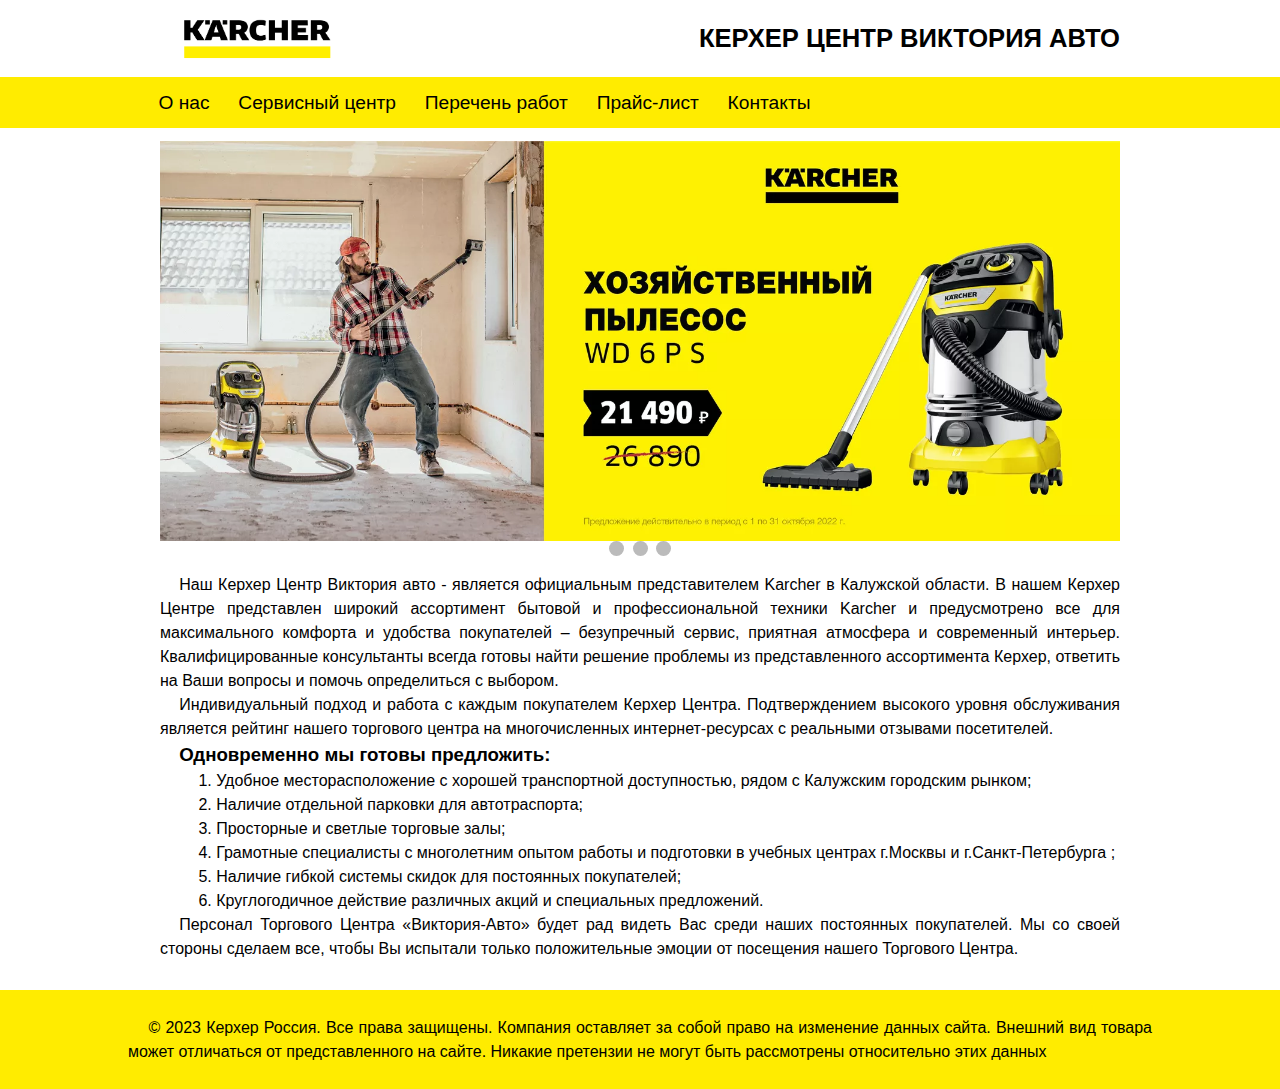
==== index.html @ d5f45176 "add new file" ====
<!DOCTYPE html>
<html lang="ru">

	<head>
		<meta charset="utf-8">
		<title>Главная</title>
		<meta name="viewport" content="width=device-width, initial-scale=1">
		<link rel="stylesheet" href="styles.css">
		<link rel="icon" type="image/jpeg" href="favicon.jpg">
		
	</head>
	<body>
		<div class="grid-container">
				<div class="header">
					<div class="logo">
						<img src="images/logo.png" alt="логотип керхер">
					</div>
					<div class="header1">
						<h1>КЕРХЕР ЦЕНТР <b>ВИКТОРИЯ АВТО</b></h1>
					</div>
				</div>
				<div class="nav">
					<a href="about.html">О нас</a>
					<a href="service.html">Сервисный центр</a>
					<a href="list-of-works.html">Перечень работ</a>
					<a href="price.html">Прайс-лист</a>
					<a href="contacts.html">Контакты</a>
				</div>
				<div class="topnav">
					  <a  href="index.html" class="active-tn"><img src="images/logo-tn.png" alt="logo"></a>
					  <div id="myLinks">
					  	<a class="now" href="#">Главная страница</a>
					    <a href="about.html">О нас</a>
					    <a href="service.html">Сервисный центр</a>
					    <a href="list-of-works.html">Перечень работ</a>
					    <a href="price.html">Прайс-лист</a>
					    <a href="contacts.html">Контакты</a>
					  </div>
					  <a href="javascript:void(0);" class="icon" onclick="myFunction()">
					    <img src="images/menu-tn.png">
					  </a>
				</div>	
				<script src="topnav.js"></script>
				
				

						<!--Начало слайд-шоу-->
				<div class="slideshow-container">
						<div class="mySlides fade">  
			  				<img src="images/img1.webp" style="width:100%" alt="slide one">  
						</div>
					<div class="mySlides fade">  
			  			<img src="images/img2.webp" style="width:100%" alt="slide two">  
					</div>
					<div class="mySlides fade">			  
					  <img src="images/img3.webp" style="width:100%" alt="slide three">			  
					</div>
				</div>
				<br>

				<div style="text-align:center" class="dots">
				  <span class="dot"></span> 
				  <span class="dot"></span> 
				  <span class="dot"></span> 
				</div>
				<!--Конец слайд-шоу-->
				
				<div class="section">
					<p>
						Наш Керхер Центр Виктория авто - является официальным представителем Karcher в Калужской области. В нашем  Керхер Центре представлен широкий ассортимент бытовой и профессиональной техники Kаrcher и предусмотрено все для максимального комфорта и удобства покупателей – безупречный сервис, приятная атмосфера и современный интерьер. Квалифицированные консультанты всегда готовы найти решение проблемы из представленного ассортимента Керхер, ответить на Ваши вопросы и помочь определиться с выбором.
					</p>
					<p>
						Индивидуальный подход и работа с каждым покупателем Керхер Центра. Подтверждением высокого уровня обслуживания является рейтинг нашего торгового центра на многочисленных интернет-ресурсах с реальными отзывами посетителей. 
					</p>

					<h3>
						Одновременно мы готовы предложить:
					</h3>
					<ol>
						<li>Удобное месторасположение с хорошей транспортной доступностью, рядом с  Калужским городским рынком;</li>
						<li>Наличие отдельной парковки для автотраспорта;</li>
						<li>Просторные и светлые торговые залы;</li>
						<li>Грамотные специалисты с многолетним опытом работы и подготовки в учебных центрах г.Москвы и г.Санкт-Петербурга ;</li>
						<li>Наличие гибкой системы скидок для постоянных покупателей;</li>
						<li>Круглогодичное действие различных акций и специальных предложений.</li>
					</ol>
					<p>
						Персонал Торгового Центра  «Виктория-Авто»  будет рад  видеть Вас  среди наших постоянных покупателей. Мы со своей стороны сделаем все, чтобы Вы испытали только положительные эмоции от посещения нашего Торгового Центра.
					</p>
				</div>		
				<div class="footer">
					<div>
						© 2023 Керхер Россия. Все права защищены. Компания оставляет за собой право на изменение данных сайта. Внешний вид товара может отличаться от представленного на сайте. Никакие претензии не могут быть рассмотрены относительно этих данных
					</div>	
				</div>
		</div>
		<script src="script.js"></script>
		<button id="myBtn" onclick="topFunction()"  title="Go to top"><img class="animation-up" src="images/up.png" alt="up"> </button>
		<script src="upbutton.js"></script>
	</body>
</html>
---- styles.css ----
* {
	box-sizing: border-box;
	margin: 0;
	padding: 0;
}
:root {
--white: rgb(255, 255, 255);
--black: rgb(0,0,0);
--yellow: rgb(255, 236, 0);
--gray: rgb(110, 110, 110);
--turquoise: rgb(35, 140, 150);
--sand: rgb(177, 176,161);
}
body {
	font-family: Helvetica, Arial;
	/*background-color: var(--gray); использую для наглядности*/
}
b {
	font-weight: 900;
}
ol, p, h3, .footer > div {	
	text-align: justify;
	text-indent: 2%;
	line-height: 1.5em;	
}
ol > li {
	text-indent: 4%;
	list-style-position: inside;
}
a {
	text-decoration: none;
	color: var(--black);
}
ul > li {
	list-style-position: inside;
	text-indent: 1em;
	text-align: justify;
	line-height: 1.5em;
}
.wear li {
	list-style-position: inside;
	text-indent: 0;
	padding-left: 3em;
}
.grid-container {
	display: grid;
	grid-template:
		'. header .'
		'nav nav nav'
		'. slideshow .'
		'dots dots dots'
		'. section .'
		'footer footer footer' / 1fr 6fr 1fr;
	}

.header {
	grid-area: header;
	display: flex;
	align-items: center;
	background-color: var(--white);
}
.logo {
	flex: 20%;
	height: auto;
}
.logo img {
	width: 100%;
}
.header1 {
	flex: 80%;
	text-align: right;
	font-size: 0.8rem;
}
.nav {
	grid-area: nav;
	display: flex;
	position: sticky;
	top: 0;
	z-index: 1;
	background-color: var(--yellow);
	margin-bottom: 1%;
}
.nav a {
	transform: translate(7.5em);
	padding: 0.75em;
	font-size: 1.5vw;
	transition: 0.3s;
	border-radius: 2px;
}
.nav a:hover:not(.now) {
	background-color: var(--turquoise);
	color: var(--white);
}
.now {
	background-color: var(--sand);
	cursor: context-menu;
	opacity: 0.8;
	}
	/*Стили мобильного меню*/
.topnav {
  display: none;
  grid-area: topnav;
  overflow: hidden;
  background-color: var(--yellow);
  position: sticky;
  top:0;
  z-index: 2;
	}
.topnav #myLinks {
  display: none;
	}

.topnav a {
  color: var(--black);
  padding: 3% 5% 2% 2%;
  text-decoration: none;
  font-size: 1.3em;
  border-radius: 2px;
  display: block;
	}


.topnav a.icon {
  background: transparent;
  display: block;
  position: absolute;
  right: 5%;
  top: 0;
  width: 40px;
  height: 40px;
}

.topnav a:hover:not(.now) {
  background-color: var(--white);
  color: var(--black);
	}
.topnav a:active:not(.now) {
	background-color: var(--turquoise);
	color: var(--white);
}
.active-tn {
  background-color: var(--white);
  }
.active-tn img {
	width: auto;
	height: 2em;
}



/*Конец стилей мобильного меню*/


/*Стили слайд-шоу*/

.mySlides {display: none}
img {vertical-align: middle;}   /*Возможно будет конфликт*/


/* Slideshow container */
.slideshow-container {
  grid-area: slideshow;
  position: relative;
  margin: auto;
    }

.active {
  background-color: #717171;
}

/* The dots/bullets/indicators */
.dot {
  height: 15px;
  width: 15px;
  margin: 0 2px;
  background-color: #bbb;
  border-radius: 50%;
  display: inline-block;
  transition: background-color 2.5s ease;
} 

/* Fading animation */
.fade {
  -webkit-animation-name: fade;
  -webkit-animation-duration: 5s;
  animation-name: fade;
  animation-duration: 5s;
}

@-webkit-keyframes fade {
  from {opacity: .4} 
  to {opacity: 1}
}

@keyframes fade {
  from {opacity: .4} 
  to {opacity: 1}
}
/*Конец стилей слайд-шоу*/
.dots {
	grid-area: dots;
	margin-bottom: 1%;
}
.section {
	grid-area: section;
	margin: auto;
	padding-bottom: 3%;
}
.footer {
	grid-area: footer;
	display: flex;
	justify-content: center;
	padding: 2% 0;
	background-color: var(--yellow);
}
.footer div {
	width: 80%;
}
/*Стили для about*/
#header-about {
	text-indent: 0;
	margin: 1% 0;
	font-size: 1.2em;
}
/*Стили для service*/
.img-float-l {
	width: 40%;
	float: left;
	margin-right: 2%;
}
.img-float-r {
	width: 40%;
	float: right;
	margin-left: 2%;
}
/*Стили для list-of-works*/
table, th, td{
	border-collapse: collapse;
	border: 1px solid var(--black);
	padding: 0.5em;
}
caption {
	font-size: 1.2em;
	font-weight: bold;
	padding: 1em 0;
}

/*Стили для price*/
iframe {
	display: block;
	margin: 3% auto 0;
	border: none;
	border-radius: 2px;
}
#myBtn {
  
  display: none; /* Скрыта по умолчанию */
  position: fixed; /* Позиция фиксированная */
  bottom: 2vh; /* Отступ снизу */
  right: 1vw; /* Отступ справа*/
  z-index: 99; /* Полажение поверх всех элементов */
  border: 0.3em solid var(--black); /* Удаление границы */
  outline: none; /* Удаление контура */
  cursor: pointer; /* Установка курсора мыши */
  background-color: transparent;
  padding: 1%;
  border-radius: 50%;
}
#myBtn img{
	width: 100%;
}

.animation-up {
  -webkit-animation: up 1.7s linear infinite;
  animation: up 1.7s linear infinite;
}

@-webkit-keyframes up {
  0% {transform: translateY(0);} 
  50% {transform: translateY(-5px);}
  100% {transform: translateY(0);}
}
@keyframes up {
  0% {transform: translateY(0);} 
  50% {transform: translateY(-5px);}
  100% {transform: translateY(0);}
}

@media screen and (max-width: 640px) {
	.grid-container {
	grid-template:
		'header'
		'topnav'
		'slideshow'
		'dots'
		'section'
		'footer' / 100%;
	}
	.header {
	display: flex;
	flex-direction: column;
	}
	.logo {
	width: 40%;
	}
	.section {
	margin: 0 0.5em;
	}
	.header1 {
	padding: 0 10%;
	text-align: center;
	width: 100%;
	font-size: 0.75em;
	}
		
	[class|="img-float"] {
	width: 100%;
	float: initial;
	margin: 0;
	}
    iframe {
		width: 100%;
	}
	address {
		padding: 1.5em;
	}
	.topnav {
		display: initial;
	}
	.nav {
	display: none;
	/*flex-direction: column;
	text-align: center;
	position: initial;
	}
	.nav a {
	transform: translate(0);
	padding: 1% 0;
	font-size: 1em;
	}*/
}
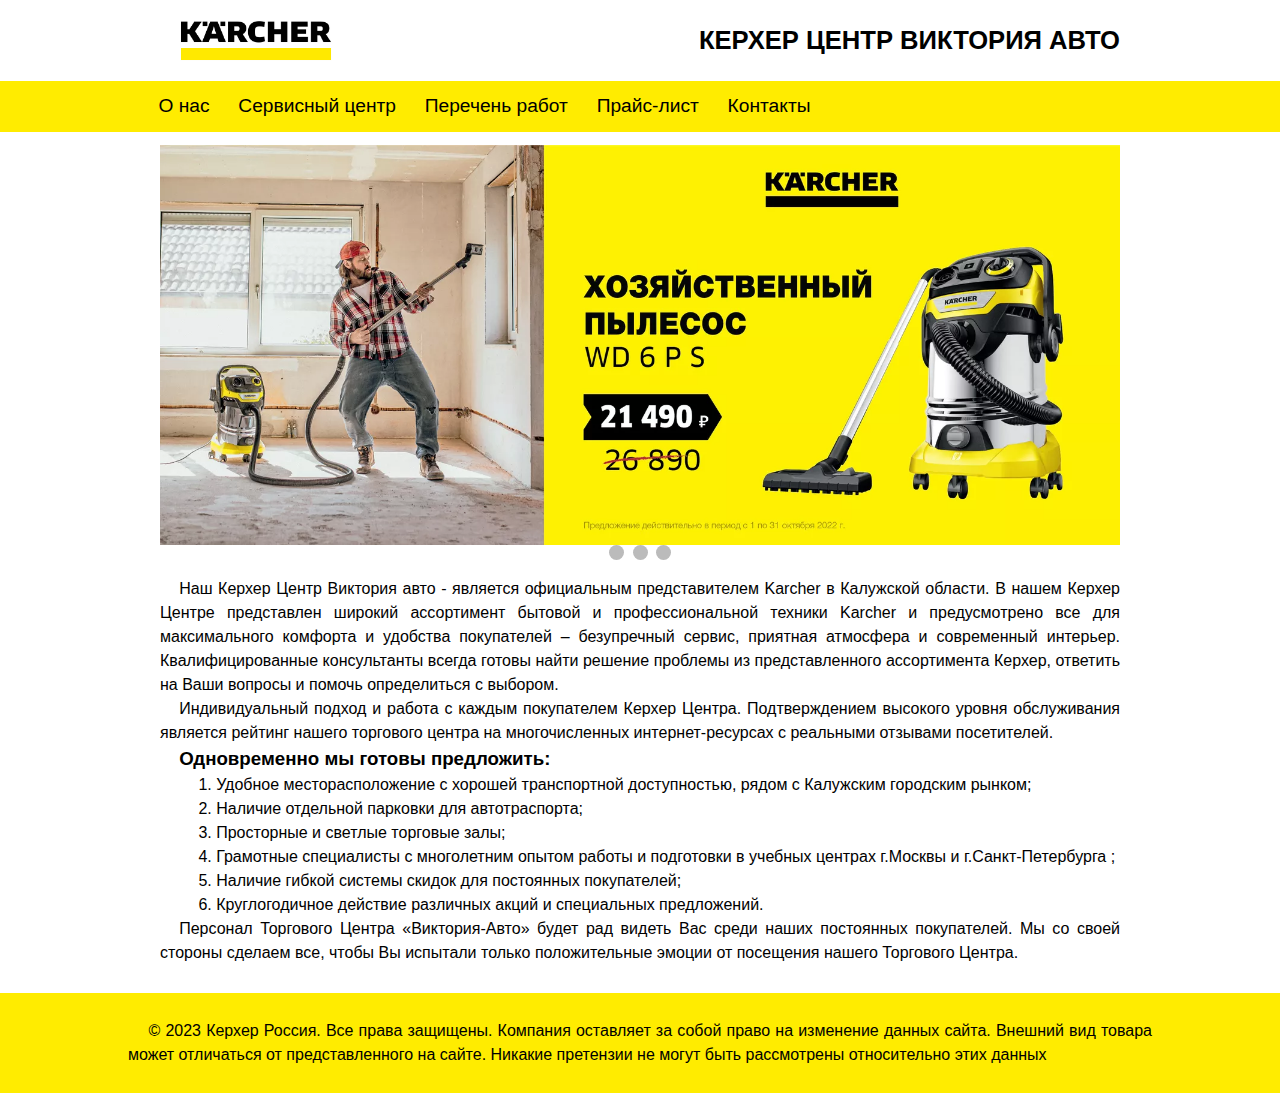
==== commit 440b266e: "add dark" ====
--- a/index.html
+++ b/index.html
@@ -13,7 +13,8 @@
 		<div class="grid-container">
 				<div class="header">
 					<div class="logo">
-						<img src="images/logo.png" alt="логотип керхер">
+						<img class="light" src="images/logo.jpg" alt="логотип керхер">
+						<img class="dark" src="images/logo-white.jpg" alt="логотип керхер темный">
 					</div>
 					<div class="header1">
 						<h1>КЕРХЕР ЦЕНТР <b>ВИКТОРИЯ АВТО</b></h1>
@@ -27,7 +28,10 @@
 					<a href="contacts.html">Контакты</a>
 				</div>
 				<div class="topnav">
-					  <a  href="index.html" class="active-tn"><img src="images/logo-tn.png" alt="logo"></a>
+					  <a  href="index.html" class="active-tn">
+					  	<img class="light" src="images/logo-tn.png" alt="logo">
+					  	<img class="dark" src="images/logo-white-tn.jpg" alt="logo">
+					  </a>
 					  <div id="myLinks">
 					  	<a class="now" href="#">Главная страница</a>
 					    <a href="about.html">О нас</a>
@@ -98,4 +102,4 @@
 		<button id="myBtn" onclick="topFunction()"  title="Go to top"><img class="animation-up" src="images/up.png" alt="up"> </button>
 		<script src="upbutton.js"></script>
 	</body>
-</html>+</html>
--- a/styles.css
+++ b/styles.css
@@ -58,10 +58,17 @@
 	display: flex;
 	align-items: center;
 	background-color: var(--white);
+
 }
 .logo {
+	position: relative;
 	flex: 20%;
 	height: auto;
+}
+.dark {
+	position: absolute;
+	left: 0;
+	opacity: 0;
 }
 .logo img {
 	width: 100%;
@@ -327,17 +334,19 @@
 	.topnav {
 		display: initial;
 	}
+	.active-tn img {
+		margin: initial;
+	}
 	.nav {
 	display: none;
-	/*flex-direction: column;
-	text-align: center;
-	position: initial;
-	}
-	.nav a {
-	transform: translate(0);
-	padding: 1% 0;
-	font-size: 1em;
-	}*/
-}
-
-
+	}
+	@media screen and (max-width: 640px) and (prefers-color-scheme: dark) {
+		.dark {
+			opacity: 1;
+		}
+		.light {
+			opacity: 0;
+		}
+
+	}
+
